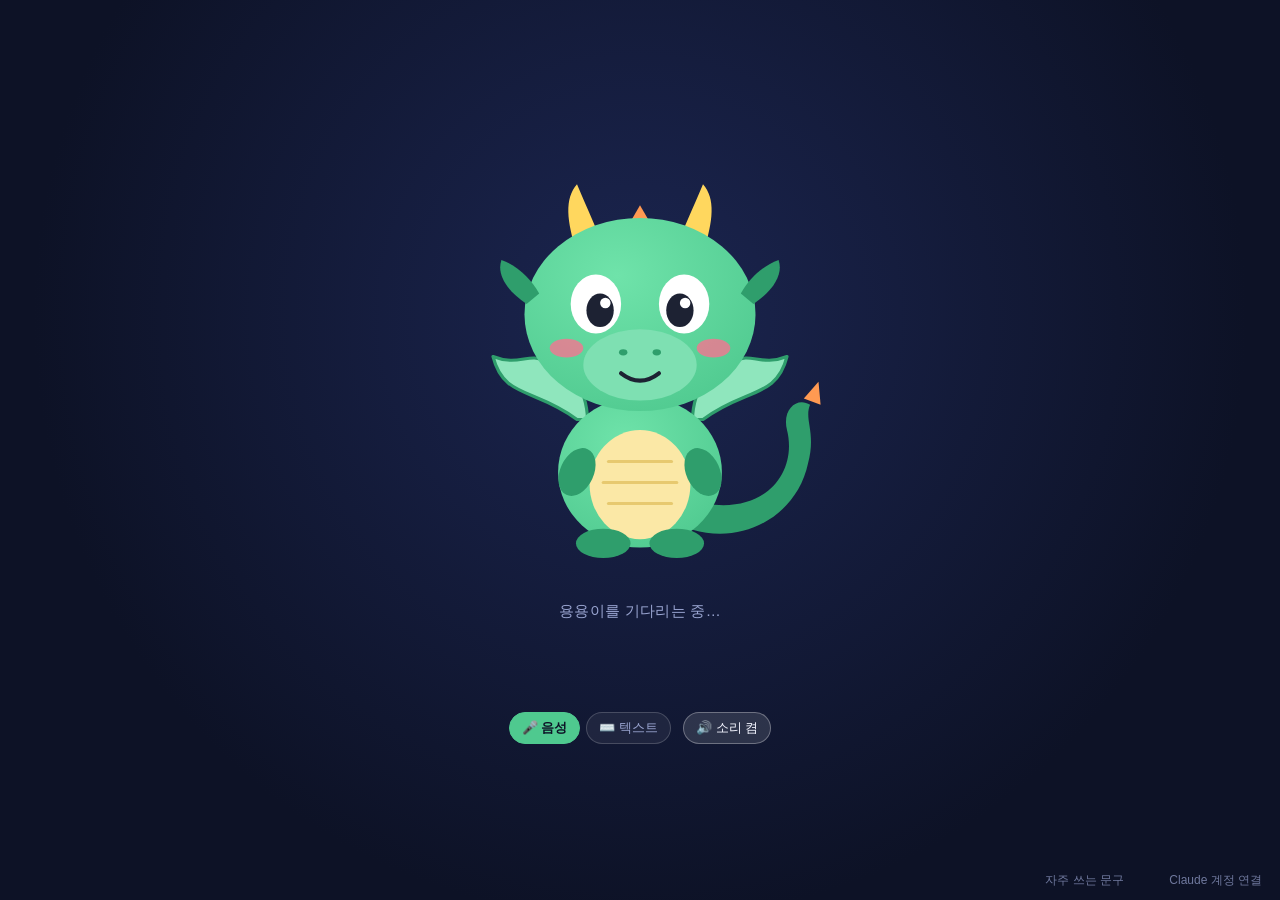
==== yongyong/face/index.html @ ef4696f7 "Yongyong: push-to-talk from the phone, spoken replies on the phone Remote pages get a 🎤 button: hold" ====
<!doctype html>
<html lang="ko">
<head>
<meta charset="utf-8">
<meta name="viewport" content="width=device-width, initial-scale=1">
<title>용용이</title>
<link rel="manifest" href="manifest.webmanifest">
<meta name="theme-color" content="#0d1226">
<link rel="apple-touch-icon" href="icon.png">
<script src="auth.js"></script>
<script src="korea-map.js"></script>
<link rel="stylesheet" href="weather.css">
<script src="weather.js"></script>
<script src="news.js"></script>
<script src="report.js"></script>
<script src="chat.js"></script>
<script src="phonemic.js"></script>
<script src="dash.js"></script>
<script src="draft.js"></script>
<script src="templates.js"></script>
<script src="blogimg.js"></script>
<script src="blog.js"></script>
<style>
  :root {
    --bg-top: #1b2550;
    --bg-bottom: #0d1226;
    --scale: #4fc98f;
    --scale-dark: #2f9e6c;
    --belly: #fbe8a6;
    --belly-line: #e7c96f;
    --horn: #ffd75e;
    --spike: #ff9a52;
    --cheek: #ff6f91;
    --eye: #1d2233;
    --text: #f3f5ff;
    --muted: #9aa5d1;
    --glow: #7ef0c0;
  }
  * { box-sizing: border-box; }
  html, body { margin: 0; height: 100%; }
  body {
    background: radial-gradient(circle at 50% 35%, var(--bg-top), var(--bg-bottom) 70%);
    color: var(--text);
    font-family: -apple-system, "Apple SD Gothic Neo", sans-serif;
    display: flex; flex-direction: column; align-items: center; justify-content: center;
    overflow: hidden; user-select: none;
  }
  .stage { position: relative; width: min(92vw, 420px); }
  svg { width: 100%; height: auto; display: block; overflow: visible; }

  /* 전체가 살짝 둥실둥실 */
  #dragon { animation: bob 3.2s ease-in-out infinite; transform-box: fill-box; transform-origin: center; }
  @keyframes bob { 50% { transform: translateY(-8px); } }

  #tail { transform-box: fill-box; transform-origin: 0% 100%; animation: sway 2.6s ease-in-out infinite; }
  @keyframes sway { 50% { transform: rotate(8deg); } }

  .wing { transform-box: fill-box; animation: flap 1.6s ease-in-out infinite; }
  #wingL { transform-origin: 100% 80%; }
  #wingR { transform-origin: 0% 80%; animation-name: flapR; }
  @keyframes flap  { 50% { transform: rotate(-14deg); } }
  @keyframes flapR { 50% { transform: rotate(14deg); } }
  body.speaking .wing { animation-duration: .7s; }

  /* 눈 깜빡임 */
  .eye { transform-box: fill-box; transform-origin: center; animation: blink 4.5s infinite; }
  @keyframes blink { 0%, 94%, 100% { transform: scaleY(1); } 97% { transform: scaleY(.08); } }
  .pupil { transition: transform .35s ease; }
  body.thinking .pupil { transform: translate(5px, -7px); }
  body.listening .pupil { transform: scale(1.12); transform-box: fill-box; transform-origin: center; }

  /* 생각 중 말풍선 */
  #thought { opacity: 0; transition: opacity .3s; }
  body.thinking #thought { opacity: 1; }
  #thought .dot { animation: dot 1.2s infinite ease-in-out; }
  #thought .dot:nth-child(3) { animation-delay: .2s; }
  #thought .dot:nth-child(4) { animation-delay: .4s; }
  @keyframes dot { 0%, 100% { opacity: .25; } 50% { opacity: 1; } }

  /* 듣는 중 빛나는 고리 */
  #ring { opacity: 0; transform-box: fill-box; transform-origin: center; }
  body.listening #ring { animation: pulse 1.4s ease-out infinite; }
  @keyframes pulse { 0% { opacity: .7; transform: scale(.85); } 100% { opacity: 0; transform: scale(1.25); } }

  #smile { transition: opacity .1s; }

  .status { margin-top: 4px; font-size: 15px; color: var(--muted); height: 22px; letter-spacing: .02em; }
  .subtitle {
    margin: 10px 16px 0; max-width: 420px; min-height: 66px;
    font-size: 17px; line-height: 1.5; text-align: center;
    background: rgba(255,255,255,.07); border-radius: 14px; padding: 10px 14px;
    opacity: 0; transition: opacity .3s;
    display: -webkit-box; -webkit-line-clamp: 3; -webkit-box-orient: vertical; overflow: hidden;
  }
  .subtitle.show { opacity: 1; }

  /* Claude 로그인 화면 */
  #login {
    display: none; margin: 12px 16px 0; width: min(92vw, 400px);
    background: rgba(255,255,255,.08); border: 1px solid rgba(255,255,255,.14);
    border-radius: 16px; padding: 16px;
  }
  body.login #login, html.show-login #login { display: block; }
  body.login .subtitle, html.show-login .subtitle { display: none; }
  body.login .stage, html.show-login .stage { width: min(60vw, 240px); }
  .account {
    position: fixed; right: 12px; bottom: 10px; border: 0; background: none;
    color: var(--muted); font-size: 12px; cursor: pointer; opacity: .7;
  }
  .account:hover { opacity: 1; text-decoration: underline; }
  #login h2 { margin: 0 0 4px; font-size: 18px; }
  #login p { margin: 0 0 12px; color: var(--muted); font-size: 14px; line-height: 1.5; }
  #login .step { display: flex; gap: 10px; align-items: flex-start; margin-top: 12px; }
  #login .num {
    flex: none; width: 24px; height: 24px; border-radius: 50%;
    background: var(--scale); color: #0d1226; font-weight: 700; font-size: 13px;
    display: grid; place-items: center;
  }
  #login .body { flex: 1; min-width: 0; font-size: 14px; line-height: 1.5; }
  #login button {
    margin-top: 6px; border: 0; border-radius: 10px; padding: 9px 14px;
    background: var(--scale); color: #0d1226; font-weight: 700; font-size: 14px; cursor: pointer;
  }
  #login button:disabled { opacity: .5; cursor: default; }
  #login input {
    width: 100%; margin-top: 6px; padding: 9px 10px; border-radius: 10px;
    border: 1px solid rgba(255,255,255,.2); background: rgba(0,0,0,.25); color: var(--text);
    font: 13px ui-monospace, Menlo, monospace;
  }
  #login .msg { margin-top: 10px; font-size: 14px; min-height: 20px; }
  #login .msg.err { color: #ff9a9a; }
  #login .msg.ok { color: var(--glow); }
</style>
</head>
<body class="idle">
<div class="col-char">
<div class="stage">
<svg viewBox="0 0 400 420" aria-label="용용이">
  <defs>
    <radialGradient id="g-scale" cx="40%" cy="30%" r="80%">
      <stop offset="0" stop-color="#6fe3aa"/><stop offset="1" stop-color="var(--scale)"/>
    </radialGradient>
  </defs>

  <circle id="ring" cx="200" cy="215" r="170" fill="none" stroke="var(--glow)" stroke-width="6"/>

  <g id="dragon">
    <!-- 꼬리 -->
    <g id="tail">
      <path d="M262 330 C320 340 350 300 340 260 C335 240 350 228 362 236 C356 250 368 262 360 292 C350 340 300 370 250 355 Z"
            fill="var(--scale-dark)"/>
      <path d="M356 230 l14 -16 l2 22 Z" fill="var(--spike)"/>
    </g>

    <!-- 날개 -->
    <g id="wingL" class="wing">
      <path d="M140 250 C100 220 70 230 60 190 C85 200 95 185 110 195 C112 180 128 182 135 200 C140 210 150 230 150 250 Z"
            fill="#8fe6bd" stroke="var(--scale-dark)" stroke-width="3" stroke-linejoin="round"/>
    </g>
    <g id="wingR" class="wing">
      <path d="M260 250 C300 220 330 230 340 190 C315 200 305 185 290 195 C288 180 272 182 265 200 C260 210 250 230 250 250 Z"
            fill="#8fe6bd" stroke="var(--scale-dark)" stroke-width="3" stroke-linejoin="round"/>
    </g>

    <!-- 몸 -->
    <ellipse cx="200" cy="300" rx="78" ry="72" fill="url(#g-scale)"/>
    <ellipse cx="200" cy="312" rx="48" ry="52" fill="var(--belly)"/>
    <g stroke="var(--belly-line)" stroke-width="3" stroke-linecap="round">
      <path d="M170 290 h60"/><path d="M165 310 h70"/><path d="M170 330 h60"/>
    </g>
    <!-- 팔·발 -->
    <ellipse cx="140" cy="300" rx="16" ry="24" fill="var(--scale-dark)" transform="rotate(25 140 300)"/>
    <ellipse cx="260" cy="300" rx="16" ry="24" fill="var(--scale-dark)" transform="rotate(-25 260 300)"/>
    <ellipse cx="165" cy="368" rx="26" ry="14" fill="var(--scale-dark)"/>
    <ellipse cx="235" cy="368" rx="26" ry="14" fill="var(--scale-dark)"/>

    <!-- 머리 -->
    <g id="head">
      <!-- 뿔과 등지느러미 -->
      <path d="M140 92 C130 60 128 40 140 26 C150 50 160 70 165 88 Z" fill="var(--horn)"/>
      <path d="M260 92 C270 60 272 40 260 26 C250 50 240 70 235 88 Z" fill="var(--horn)"/>
      <path d="M185 72 l15 -26 l15 26 Z" fill="var(--spike)"/>
      <ellipse cx="200" cy="150" rx="110" ry="92" fill="url(#g-scale)"/>
      <!-- 귀 지느러미 -->
      <path d="M92 140 C70 125 64 110 68 98 C84 104 96 116 104 130 Z" fill="var(--scale-dark)"/>
      <path d="M308 140 C330 125 336 110 332 98 C316 104 304 116 296 130 Z" fill="var(--scale-dark)"/>

      <!-- 눈 -->
      <g class="eye">
        <ellipse cx="158" cy="140" rx="24" ry="28" fill="#fff"/>
        <g class="pupil"><ellipse cx="162" cy="146" rx="13" ry="16" fill="var(--eye)"/>
          <circle cx="167" cy="139" r="5" fill="#fff"/></g>
      </g>
      <g class="eye">
        <ellipse cx="242" cy="140" rx="24" ry="28" fill="#fff"/>
        <g class="pupil"><ellipse cx="238" cy="146" rx="13" ry="16" fill="var(--eye)"/>
          <circle cx="243" cy="139" r="5" fill="#fff"/></g>
      </g>
      <ellipse cx="130" cy="182" rx="16" ry="9" fill="var(--cheek)" opacity=".75"/>
      <ellipse cx="270" cy="182" rx="16" ry="9" fill="var(--cheek)" opacity=".75"/>

      <!-- 주둥이와 입 -->
      <ellipse cx="200" cy="198" rx="54" ry="34" fill="#7ee0b2"/>
      <ellipse cx="184" cy="186" rx="4" ry="3" fill="var(--scale-dark)"/>
      <ellipse cx="216" cy="186" rx="4" ry="3" fill="var(--scale-dark)"/>
      <path id="smile" d="M182 206 Q200 220 218 206" fill="none" stroke="var(--eye)" stroke-width="4" stroke-linecap="round"/>
      <g id="mouth" opacity="0">
        <ellipse id="mouthOpen" cx="200" cy="210" rx="16" ry="2" fill="#5a1f2e"/>
        <ellipse id="tongue" cx="200" cy="214" rx="9" ry="0" fill="#ff7b93"/>
      </g>
    </g>

    <!-- 생각 말풍선 -->
    <g id="thought">
      <circle cx="318" cy="70" r="6" fill="#fff" opacity=".85"/>
      <rect x="300" y="18" width="78" height="40" rx="20" fill="#fff"/>
      <circle class="dot" cx="322" cy="38" r="5" fill="var(--eye)"/>
      <circle class="dot" cx="339" cy="38" r="5" fill="var(--eye)"/>
      <circle class="dot" cx="356" cy="38" r="5" fill="var(--eye)"/>
    </g>
  </g>
</svg>
</div>
<div class="status" id="status"></div>
<div class="subtitle" id="subtitle"></div>

<div class="modebar">
  <button id="mode-voice">🎤 음성</button>
  <button id="mode-text">⌨️ 텍스트</button>
  <button id="mode-speak">🔊 소리 켬</button>
</div>
<div class="chat">
  <div class="music-note">🎵 음악이 나오는 동안은 글자로 입력해 주세요. 음악이 끝나면 원래대로 돌아가요.</div>
  <div class="chat-log" id="chat-log"></div>
  <div class="chat-row">
    <button id="chat-mic" class="chat-mic" title="누른 채로 말하기">🎤</button>
    <textarea id="chat-input" placeholder="용용이에게 입력 (Enter: 보내기)"></textarea>
    <button id="chat-send">보내기</button>
  </div>
</div>

<div class="dash" id="dash">
  <section class="dash-clock"><div id="dash-time"></div><div id="dash-date"></div></section>
  <section class="dash-card"><h2>날씨</h2><div id="dash-wx"></div></section>
  <section class="dash-card dash-km"><h2>크몽 현황 <small id="dash-kmong-updated"></small></h2><div class="report-body" id="dash-kmong"></div></section>
  <div class="dash-hint">마우스를 움직이거나 "용용아" 하고 부르면 돌아가요</div>
</div>

<div class="auth" id="auth">
  <form id="auth-form" class="auth-card">
    <img src="icon.png" alt="" class="auth-logo">
    <h2>용용이 로그인</h2>
    <input id="auth-id" placeholder="아이디" autocomplete="username" autocapitalize="off" required>
    <input id="auth-pw" type="password" placeholder="비밀번호" autocomplete="current-password" required>
    <button type="submit">로그인</button>
    <div class="auth-msg" id="auth-msg"></div>
  </form>
</div>
<button class="account remote-logout" id="remote-logout" hidden>로그아웃</button>

<button class="account tpl-link" id="tpl-open">자주 쓰는 문구</button>
<button class="account" id="account">Claude 계정 연결</button>

<div class="login" id="login">
  <h2>Claude 계정 연결</h2>
  <p>용용이의 두뇌(Claude)를 쓰려면 한 번만 연결하면 돼요.</p>
  <div class="step"><div class="num">1</div><div class="body">
    아래 버튼을 누르면 터미널 창과 브라우저가 열려요. 브라우저에서 Claude 계정으로 로그인하고 <b>Authorize</b>를 누르세요.<br>
    <button id="loginStart">로그인 시작</button>
  </div></div>
  <div class="step"><div class="num">2</div><div class="body">
    터미널에 나온 <b>sk-ant-oat01-…</b> 토큰을 전부 복사해서 붙여넣으세요.
    <input id="token" type="password" placeholder="sk-ant-oat01-..." autocomplete="off" spellcheck="false">
    <button id="loginSave">연결하기</button>
  </div></div>
  <div class="msg" id="loginMsg"></div>
</div>
</div>

<div class="col-side">
  <section class="wx side-panel" id="weather" hidden>
    <div class="wx-head">
      <div><div class="wx-place" id="wx-place"></div><div class="wx-updated" id="wx-updated"></div></div>
      <button class="wx-close" id="wx-close" aria-label="닫기">✕</button>
    </div>
    <div class="wx-now" id="wx-now"></div>
    <div id="wx-map"></div>
    <div class="wx-legend">지도: 도시별 지금 하늘 상태(☀️ 맑음 ⛅ 구름 ☁️ 흐림 🌧️ 비 🌨️ 눈)와 기온</div>
    <div class="wx-title">시간별 (3시간 간격)</div>
    <div class="wx-row wx-hours" id="wx-hours"></div>
    <div class="wx-title">주간 날씨</div>
    <div class="wx-row wx-days" id="wx-days"></div>
    <div class="wx-err" id="wx-err"></div>
  </section>
  <section class="wx side-panel" id="news" hidden>
    <div class="wx-head">
      <div><div class="wx-place" id="news-title"></div><div class="wx-updated" id="news-updated"></div></div>
      <button class="wx-close" id="news-close" aria-label="닫기">✕</button>
    </div>
    <ol class="news-list" id="news-list"></ol>
  </section>
  <section class="wx side-panel" id="blog" hidden>
    <div class="wx-head">
      <div><div class="wx-place">📝 이번 주 블로그 초안</div><div class="wx-updated" id="blog-updated"></div></div>
      <button class="wx-close" id="blog-close" aria-label="닫기">✕</button>
    </div>
    <div class="modebar"><button class="blog-tab on" data-site="naver">네이버 블로그</button><button class="blog-tab" data-site="tistory">티스토리</button></div>
    <div id="blog-tistory" class="blog-row" hidden>티스토리 주소 <input id="blog-tistory-name" placeholder="○○○ (○○○.tistory.com)"> </div>
    <input id="blog-title" class="blog-title" spellcheck="false">
    <div class="report-body blog-body" id="blog-body"></div>
    <div class="blog-tags" id="blog-tags"></div>
    <div id="blog-images-wrap" hidden><div class="wx-title">이미지 (본문의 [이미지 N] 자리에 넣으세요) <button id="blog-save-all" class="mini">모두 저장</button></div><div class="blog-images" id="blog-images"></div></div>
    <div class="draft-actions">
      <button id="blog-fill">자동으로 채우기</button>
      <button id="blog-open" class="ghost">글쓰기 화면만 열기</button>
      <button id="blog-copy-title" class="ghost">제목 복사</button>
      <button id="blog-copy-body" class="ghost">본문 복사</button>
      <button id="blog-copy-tags" class="ghost">태그 복사</button>
    </div>
    <div class="draft-msg" id="blog-msg"></div>
  </section>
  <section class="wx side-panel" id="tpl" hidden>
    <div class="wx-head">
      <div><div class="wx-place">📋 자주 쓰는 문구</div>
        <div class="wx-updated">문구마다 맨 윗줄에 "### 제목", 그 아래에 내용을 붙여넣으세요</div></div>
      <button class="wx-close" id="tpl-close" aria-label="닫기">✕</button>
    </div>
    <textarea id="tpl-text" class="draft-text tpl-text" spellcheck="false"></textarea>
    <div class="draft-actions"><button id="tpl-save">저장</button></div>
    <div class="draft-msg" id="tpl-msg"></div>
  </section>
  <section class="wx side-panel" id="draft" hidden>
    <div class="wx-head">
      <div><div class="wx-place">💬 크몽 답변 초안</div><div class="wx-updated" id="draft-updated"></div></div>
      <button class="wx-close" id="draft-close" aria-label="닫기">✕</button>
    </div>
    <div class="report-body" id="draft-info"></div>
    <textarea id="draft-text" class="draft-text" spellcheck="false"></textarea>
    <div class="draft-actions">
      <button id="draft-insert">크몽 입력창에 넣기</button>
      <button id="draft-copy" class="ghost">복사</button>
    </div>
    <div class="draft-msg" id="draft-msg"></div>
  </section>
  <section class="wx side-panel" id="report" hidden>
    <div class="wx-head">
      <div><div class="wx-place" id="report-title"></div><div class="wx-updated" id="report-updated"></div></div>
      <button class="wx-close" id="report-close" aria-label="닫기">✕</button>
    </div>
    <div class="report-body" id="report-body"></div>
  </section>
</div>

<script>
  const body = document.body;
  const status = document.getElementById('status');
  const subtitle = document.getElementById('subtitle');
  const mouth = document.getElementById('mouth');
  const mouthOpen = document.getElementById('mouthOpen');
  const tongue = document.getElementById('tongue');
  const smile = document.getElementById('smile');
  const LABELS = { idle: '', listening: '듣고 있어요…', thinking: '생각 중이에요…', speaking: '', login: '로그인이 필요해요' };

  let speech = null;      // { env, frame, start }
  let listenTimer = null;

  function setMouth(amp) {
    const open = amp > 0.08;
    mouth.setAttribute('opacity', open ? 1 : 0);
    smile.style.opacity = open ? 0 : 1;
    mouthOpen.setAttribute('ry', (3 + amp * 20).toFixed(1));
    mouthOpen.setAttribute('rx', (13 + amp * 6).toFixed(1));
    tongue.setAttribute('ry', (amp * 7).toFixed(1));
    tongue.setAttribute('cy', (212 + amp * 10).toFixed(1));
  }

  function setState(msg) {
    clearTimeout(listenTimer);
    body.className = msg.state;
    status.textContent = LABELS[msg.state] || '';
    if (msg.state === 'speaking') {
      subtitle.textContent = msg.text || '';
      subtitle.classList.add('show');
      speech = { env: msg.env || [], frame: msg.frame || 0.04, start: performance.now() };
    } else {
      speech = null;
      setMouth(0);
      if (msg.state !== 'listening') subtitle.classList.remove('show');
      if (msg.state === 'login') say('');
      if (msg.state === 'listening' && msg.seconds) {
        listenTimer = setTimeout(() => setState({ state: 'idle' }), msg.seconds * 1000);
      }
    }
  }

  function tick(now) {
    if (speech) {
      const i = Math.floor((now - speech.start) / 1000 / speech.frame);
      setMouth(speech.env[Math.max(0, i)] || 0);  // 첫 프레임은 i 가 음수일 수 있음
    }
    requestAnimationFrame(tick);
  }
  requestAnimationFrame(tick);

  // 로그인 화면
  const loginMsg = document.getElementById('loginMsg');
  const tokenInput = document.getElementById('token');
  async function post(path, data) {
    const r = await fetch(path, {
      method: 'POST',
      headers: { 'Content-Type': 'application/json', 'X-Yongyong': '1' },
      body: JSON.stringify(data || {}),
    });
    return r.json();
  }
  function say(text, kind) { loginMsg.textContent = text; loginMsg.className = 'msg ' + (kind || ''); }
  document.getElementById('loginStart').onclick = async () => {
    await post('/login/start');
    say('터미널과 브라우저를 확인하세요. 승인 후 나온 토큰을 2번 칸에 붙여넣으면 돼요.');
    tokenInput.focus();
  };
  const saveBtn = document.getElementById('loginSave');
  async function save() {
    saveBtn.disabled = true;
    say('확인 중이에요… (10초 정도 걸려요)');
    try {
      const r = await post('/login/token', { token: tokenInput.value });
      if (r.ok) {
        tokenInput.value = ''; say('연결됐어요!', 'ok');
        setTimeout(() => document.documentElement.classList.remove('show-login'), 2500);
      }
      else say(r.error || '연결하지 못했어요.', 'err');
    } catch (e) {
      say('용용이가 꺼져 있는 것 같아요. 용용이를 켠 뒤 다시 시도해 주세요.', 'err');
    }
    saveBtn.disabled = false;
  }
  saveBtn.onclick = save;
  tokenInput.addEventListener('keydown', (e) => { if (e.key === 'Enter') save(); });

  document.getElementById('account').onclick = () => {
    document.documentElement.classList.toggle('show-login');
    say('');
  };
  if (location.hash === '#login') document.documentElement.classList.add('show-login');

  function connect() {
    const es = new EventSource('/events');
    es.onmessage = (e) => {
      const msg = JSON.parse(e.data);
      if ((msg.state && msg.state !== 'idle') || msg.panel === 'chat') window.YongDash.activity();
      if (msg.panel === 'dash') {  // 대기 화면은 맥미니 화면에서만
        if (!document.documentElement.classList.contains('remote')) msg.on ? window.YongDash.show() : window.YongDash.hide();
        return;
      }
      if (msg.panel === 'weather') window.YongWeather.show(msg.place);
      else if (msg.panel === 'news') window.YongNews.show(msg.topic);
      else if (msg.panel === 'report') window.YongReport.show(msg.name);
      else if (msg.panel === 'draft') window.YongDraft.show();
      else if (msg.panel === 'templates') window.YongTemplates.show();
      else if (msg.panel === 'blog') window.YongBlog.show();
      else if (msg.panel === 'dash') msg.on ? window.YongDash.show() : window.YongDash.hide();
      else if (msg.panel === 'chat') window.YongChat.add(msg.who, msg.text);
      else if (msg.panel === 'audio') window.YongPhoneMic.play(msg.wav);
      else if (msg.mode) window.YongChat.apply(msg.mode);
      else if (msg.panel === 'close') { window.YongWeather.close(); window.YongNews.close(); window.YongReport.close(); }
      else setState(msg);
    };
    es.onerror = () => { status.textContent = '용용이를 기다리는 중…'; };
  }
  window.YongAuth.start(connect);

  // 서버 없이 열었을 때(미리보기) 데모
  if (location.protocol === 'file:') {
    const demo = Array.from({ length: 120 }, (_, i) => Math.abs(Math.sin(i / 2.3)) * (i % 17 > 3 ? 1 : 0.1));
    if (location.hash.startsWith('#news=')) {
      window.addEventListener('load', () => window.YongNews.show(decodeURIComponent(location.hash.slice(6))));
    } else if (location.hash.startsWith('#weather=')) {
      setState({ state: 'speaking', text: '강릉은 지금 맑고 18도예요.', env: [], frame: 0.04 });
      window.addEventListener('load', () => window.YongWeather.show(decodeURIComponent(location.hash.slice(9))));
    } else if (location.hash === '#login') { /* 위에서 처리 */ } else {
    const seq = [
      () => setState({ state: 'listening' }),
      () => setState({ state: 'thinking' }),
      () => setState({ state: 'speaking', text: '안녕하세요, 용용이예요! 오늘 크몽에 새 문의가 두 건 있어요.', env: demo, frame: 0.04 }),
      () => setState({ state: 'idle' }),
    ];
    let k = 0; seq[0](); setInterval(() => seq[++k % seq.length](), 4000);
    }
  }
</script>
</body>
</html>
---- yongyong/face/weather.css ----
/* 날씨 패널 */
.col-char { display: flex; flex-direction: column; align-items: center; width: 100%; }
.col-side { display: none; }
html.has-side body { flex-direction: row; flex-wrap: wrap; align-items: flex-start; gap: 20px; padding: 20px 16px; overflow: auto; }
html.has-side .col-side { display: block; flex: 1 1 520px; max-width: 760px; }
html.has-side .col-char { flex: 0 0 280px; width: auto; }
html.has-side .stage { width: 240px; }
html.has-side .subtitle { max-width: 280px; }
@media (max-width: 840px) {
  html.has-side .col-char { flex-basis: 100%; }
  html.has-side .stage { width: 160px; }
}

.wx { background: rgba(255,255,255,.06); border: 1px solid rgba(255,255,255,.12); border-radius: 18px; padding: 16px; }
.wx-head { display: flex; align-items: center; justify-content: space-between; gap: 12px; }
.wx-place { font-size: 20px; font-weight: 700; }
.wx-updated { font-size: 12px; color: var(--muted); }
.wx-close { border: 0; background: rgba(255,255,255,.1); color: var(--text); border-radius: 50%; width: 30px; height: 30px; cursor: pointer; font-size: 15px; }

.wx-now { display: flex; align-items: center; gap: 16px; margin: 10px 0 14px; }
.wx-now .icon { font-size: 54px; line-height: 1; }
.wx-now .temp { font-size: 46px; font-weight: 700; font-variant-numeric: tabular-nums; }
.wx-now .desc { color: var(--muted); font-size: 14px; line-height: 1.6; }
.wx-now .desc b { color: var(--text); font-size: 16px; }

#wx-map { height: 440px; border-radius: 14px; overflow: hidden; background: #0e1a38; }
.wx-legend { font-size: 12px; color: var(--muted); margin: 6px 2px 0; }

.wx-svg { width: 100%; height: 100%; display: block; }
.wx-svg .sea { fill: #0e1a38; }
.wx-svg .land { stroke-linejoin: round; }
.wx-svg .land.kor { fill: #2c4a4a; stroke: #6fbfa0; stroke-width: 1.2; }
.wx-svg .land.other { fill: #1d2a40; stroke: #33476a; stroke-width: .8; }
.wx-svg text { text-anchor: middle; paint-order: stroke; stroke: rgba(0,0,0,.55); stroke-width: 3px; }
.wx-svg .i { font-size: 27px; stroke: none; }
.wx-svg .t { font: 700 16px -apple-system, sans-serif; fill: #fff; }
.wx-svg .n { font: 13px -apple-system, "Apple SD Gothic Neo", sans-serif; fill: #cfd8f5; }
.wx-svg .main .i { font-size: 40px; }
.wx-svg .main .t { font-size: 20px; fill: var(--glow); }
.wx-svg .main .n { font-weight: 700; fill: #fff; }
.wx-svg .main .n { font-size: 15px; }
.wx-svg .pulse { fill: none; stroke: var(--glow); stroke-width: 2; transform-box: fill-box; transform-origin: center; animation: wxpulse 1.8s ease-out infinite; }
@keyframes wxpulse { from { opacity: .9; transform: scale(.6); } to { opacity: 0; transform: scale(1.8); } }
.wx-note { color: var(--muted); font-size: 13px; padding: 8px; }
.wx-title { margin: 16px 2px 8px; font-size: 14px; color: var(--muted); }
.wx-row { display: grid; gap: 6px; }
.wx-hours { grid-template-columns: repeat(8, 1fr); }
.wx-days { grid-template-columns: repeat(7, 1fr); }
.wx-cell { background: rgba(255,255,255,.05); border-radius: 12px; padding: 8px 2px; text-align: center; font-size: 13px; font-variant-numeric: tabular-nums; }
.wx-cell .i { font-size: 24px; margin: 4px 0; }
.wx-cell .lbl { color: var(--muted); font-size: 12px; }
.wx-cell .rain { color: #7cc4ff; font-size: 11px; min-height: 14px; }
.wx-cell .hi { font-weight: 700; }
.wx-cell .lo { color: var(--muted); }
.wx-cell.today { outline: 2px solid var(--scale); }
.wx-err { color: #ff9a9a; margin-top: 8px; }
@media (max-width: 560px) {
  .wx-hours { grid-template-columns: repeat(4, 1fr); }
  .wx-days { grid-template-columns: repeat(4, 1fr); }
}

/* 뉴스 패널 */
.side-panel[hidden] { display: none; }
.news-list { list-style: none; margin: 12px 0 0; padding: 0; display: grid; gap: 8px; }
.news-list a {
  display: grid; grid-template-columns: 28px 1fr; gap: 10px; align-items: start;
  padding: 10px 12px; border-radius: 12px; background: rgba(255,255,255,.05);
  color: var(--text); text-decoration: none;
}
.news-list a:hover { background: rgba(255,255,255,.1); }
.news-list .no { font-weight: 700; color: var(--glow); font-variant-numeric: tabular-nums; text-align: right; }
.news-list .tt { font-size: 15px; line-height: 1.45; }
.news-list .meta { font-size: 12px; color: var(--muted); margin-top: 3px; }

/* 보고서 패널 */
.report-body { margin-top: 10px; font-size: 15px; line-height: 1.6; }
.report-body h3 { margin: 16px 0 6px; font-size: 16px; color: var(--glow); }
.report-body h4 { margin: 12px 0 4px; font-size: 15px; }
.report-body p { margin: 4px 0; }
.report-body ul { margin: 4px 0; padding-left: 20px; }
.report-body li { margin: 3px 0; }
.report-body b { color: #fff; }

/* 대화 방식 선택 + 텍스트 대화창 */
.modebar { display: flex; gap: 6px; margin-top: 12px; }
.modebar button {
  border: 1px solid rgba(255,255,255,.18); background: rgba(255,255,255,.06); color: var(--muted);
  border-radius: 999px; padding: 6px 12px; font-size: 13px; cursor: pointer;
}
.modebar button.on { background: var(--scale); border-color: var(--scale); color: #0d1226; font-weight: 700; }
#mode-speak { margin-left: 6px; }
#mode-speak.on { background: rgba(255,255,255,.12); border-color: rgba(255,255,255,.3); color: var(--text); font-weight: 400; }
.chat { display: none; width: min(92vw, 400px); margin-top: 10px; }
html.text-mode .chat { display: block; }
html.text-mode .subtitle { display: none; }
.chat-log {
  max-height: 34vh; min-height: 80px; overflow-y: auto; display: flex; flex-direction: column; gap: 6px;
  padding: 10px; border-radius: 14px; background: rgba(255,255,255,.05);
}
.chat-log .msg { max-width: 85%; padding: 7px 11px; border-radius: 14px; font-size: 14px; line-height: 1.5; white-space: pre-wrap; }
.chat-log .me { align-self: flex-end; background: var(--scale); color: #0d1226; border-bottom-right-radius: 4px; }
.chat-log .yongyong { align-self: flex-start; background: rgba(255,255,255,.1); border-bottom-left-radius: 4px; }
.chat-row { display: flex; gap: 6px; margin-top: 8px; }
.chat-row textarea {
  flex: 1; resize: none; height: 44px; padding: 10px 12px; border-radius: 12px; font: 14px -apple-system, "Apple SD Gothic Neo", sans-serif;
  border: 1px solid rgba(255,255,255,.2); background: rgba(0,0,0,.25); color: var(--text);
}
.chat-row button { border: 0; border-radius: 12px; padding: 0 16px; background: var(--scale); color: #0d1226; font-weight: 700; cursor: pointer; }
html.text-mode .stage { width: min(60vw, 230px); }
.music-note { display: none; margin-bottom: 8px; padding: 8px 12px; border-radius: 12px; font-size: 13px;
  background: rgba(126, 240, 192, .12); color: var(--glow); }
html.music-on .music-note { display: block; }
.modebar button:disabled { opacity: .4; cursor: not-allowed; }

/* 대기 화면 (10분 동안 입력이 없을 때) */
.dash { display: none; }
html.dash-on .dash {
  display: grid; position: fixed; inset: 0; z-index: 50; padding: 4vh 4vw; gap: 2.5vh 3vw;
  grid-template-columns: 1fr 1fr; grid-template-rows: auto 1fr auto;
  background: radial-gradient(circle at 30% 20%, #1b2550, #090d1c 75%); overflow: hidden;
}
.dash-clock { grid-column: 1 / -1; text-align: center; }
#dash-time { font-size: clamp(64px, 14vw, 220px); font-weight: 700; line-height: 1; font-variant-numeric: tabular-nums; letter-spacing: -.02em; }
#dash-time span { font-size: .3em; color: var(--muted); margin-left: .3em; vertical-align: top; }
#dash-date { font-size: clamp(18px, 2.4vw, 34px); color: var(--muted); margin-top: 1vh; }
.dash-card { background: rgba(255,255,255,.05); border: 1px solid rgba(255,255,255,.1); border-radius: 22px; padding: 2.5vh 2vw; overflow: hidden; min-height: 0; }
.dash-card h2 { margin: 0 0 1.5vh; font-size: clamp(16px, 1.6vw, 24px); color: var(--glow); }
.dash-card h2 small { font-size: .6em; color: var(--muted); font-weight: 400; margin-left: 8px; }
.dash-now { display: flex; align-items: center; gap: 1.5vw; }
.dash-now .i { font-size: clamp(48px, 6vw, 96px); }
.dash-now .t { font-size: clamp(48px, 6vw, 96px); font-weight: 700; }
.dash-now .d { font-size: clamp(14px, 1.4vw, 22px); color: var(--muted); line-height: 1.6; }
.dash-now .d b { color: var(--text); }
.dash-days { display: grid; grid-template-columns: repeat(5, 1fr); gap: .8vw; margin-top: 3vh; text-align: center; font-size: clamp(13px, 1.2vw, 18px); }
.dash-days > div { background: rgba(255,255,255,.05); border-radius: 14px; padding: 1.2vh 0; }
.dash-days .i { font-size: clamp(24px, 2.6vw, 40px); margin: .6vh 0; }
.dash-days .l { color: var(--muted); }
.dash-days .r { color: #7cc4ff; font-size: .85em; min-height: 1.2em; }
.dash-km .report-body { font-size: clamp(13px, 1.15vw, 18px); }
.dash-muted { color: var(--muted); }
.dash-hint { grid-column: 1 / -1; text-align: center; color: var(--muted); font-size: 13px; opacity: .6; }
@media (max-width: 760px) { html.dash-on .dash { grid-template-columns: 1fr; overflow: auto; } }

/* 크몽 답변 초안 */
.draft-text { width: 100%; min-height: 200px; margin-top: 12px; padding: 12px; border-radius: 12px; resize: vertical;
  border: 1px solid rgba(255,255,255,.2); background: rgba(0,0,0,.25); color: var(--text);
  font: 15px/1.6 -apple-system, "Apple SD Gothic Neo", sans-serif; }
.draft-actions { display: flex; gap: 8px; margin-top: 10px; }
.draft-actions button { border: 0; border-radius: 10px; padding: 10px 16px; font-weight: 700; cursor: pointer;
  background: var(--scale); color: #0d1226; }
.draft-actions button.ghost { background: rgba(255,255,255,.1); color: var(--text); }
.draft-msg { margin-top: 8px; font-size: 14px; color: var(--glow); min-height: 20px; }
.tpl-text { min-height: 55vh; font-size: 14px; }
.account.tpl-link { right: 150px; }

/* 블로그 초안 */
.blog-title { width: 100%; margin-top: 12px; padding: 10px 12px; border-radius: 12px; font: 700 17px -apple-system, "Apple SD Gothic Neo", sans-serif;
  border: 1px solid rgba(255,255,255,.2); background: rgba(0,0,0,.25); color: var(--text); }
.blog-body { max-height: 46vh; overflow-y: auto; margin-top: 10px; padding: 4px 14px; border-radius: 12px; background: rgba(255,255,255,.04); }
.blog-tags { margin-top: 8px; font-size: 13px; color: #7cc4ff; }
.blog-row { margin-top: 10px; font-size: 13px; color: var(--muted); }
.blog-row input { margin-left: 6px; padding: 6px 8px; border-radius: 8px; border: 1px solid rgba(255,255,255,.2); background: rgba(0,0,0,.25); color: var(--text); }
.blog-images { display: grid; grid-template-columns: repeat(auto-fill, minmax(150px, 1fr)); gap: 10px; }
.blog-img { background: rgba(255,255,255,.05); border-radius: 12px; padding: 8px; display: flex; flex-wrap: wrap; gap: 6px; }
.blog-img img { width: 100%; border-radius: 8px; display: block; }
.blog-img button { flex: 1; border: 0; border-radius: 8px; padding: 6px 4px; font-size: 12px; font-weight: 700; cursor: pointer; background: var(--scale); color: #0d1226; }
.blog-img button.ghost { flex: 0 0 auto; background: rgba(255,255,255,.1); color: var(--text); padding: 6px 10px; }
.wx-title .mini { margin-left: 8px; border: 0; border-radius: 8px; padding: 3px 10px; font-size: 12px; cursor: pointer; background: rgba(255,255,255,.12); color: var(--text); }

/* 원격 로그인 (휴대폰·사무실) */
.auth { display: none; }
html.auth-on .auth { display: grid; place-items: center; position: fixed; inset: 0; z-index: 100; background: radial-gradient(circle at 50% 30%, #1b2550, #0d1226 75%); padding: 16px; }
.auth-card { width: min(100%, 340px); display: flex; flex-direction: column; gap: 10px; text-align: center; }
.auth-logo { width: 96px; height: 96px; margin: 0 auto; border-radius: 22px; }
.auth-card h2 { margin: 4px 0 8px; }
.auth-card input { padding: 12px 14px; border-radius: 12px; border: 1px solid rgba(255,255,255,.2); background: rgba(0,0,0,.25); color: var(--text); font-size: 16px; }
.auth-card button { padding: 12px; border: 0; border-radius: 12px; background: var(--scale); color: #0d1226; font-weight: 700; font-size: 16px; cursor: pointer; }
.auth-msg { min-height: 20px; font-size: 14px; color: #ff9a9a; }
.account.remote-logout { left: 12px; right: auto; }
html.remote .modebar, html.remote #account, html.remote .music-note { display: none; }
html.remote .chat { display: block; width: min(100%, 560px); }
html.remote .chat-log { max-height: 52vh; }
@media (max-width: 600px) {
  html.remote .stage { width: 120px; }
  html.remote body { justify-content: flex-start; padding: 12px 16px 48px; }
  html.remote .chat { width: 100%; }
  .chat-row textarea { font-size: 16px; }   /* 휴대폰에서 입력할 때 화면이 확대되지 않게 */
}

/* 휴대폰: 누르고 말하기 */
.chat-mic { display: none; flex: 0 0 auto; min-width: 56px; border: 0; border-radius: 12px; font-size: 20px; cursor: pointer;
  background: rgba(255,255,255,.12); color: var(--text); touch-action: none; user-select: none; -webkit-user-select: none; }
html.remote .chat-mic { display: block; }
.chat-mic.rec { background: #ff5c7a; color: #fff; font-size: 13px; font-weight: 700; animation: pulse-rec 1s infinite; }
@keyframes pulse-rec { 50% { opacity: .7; } }
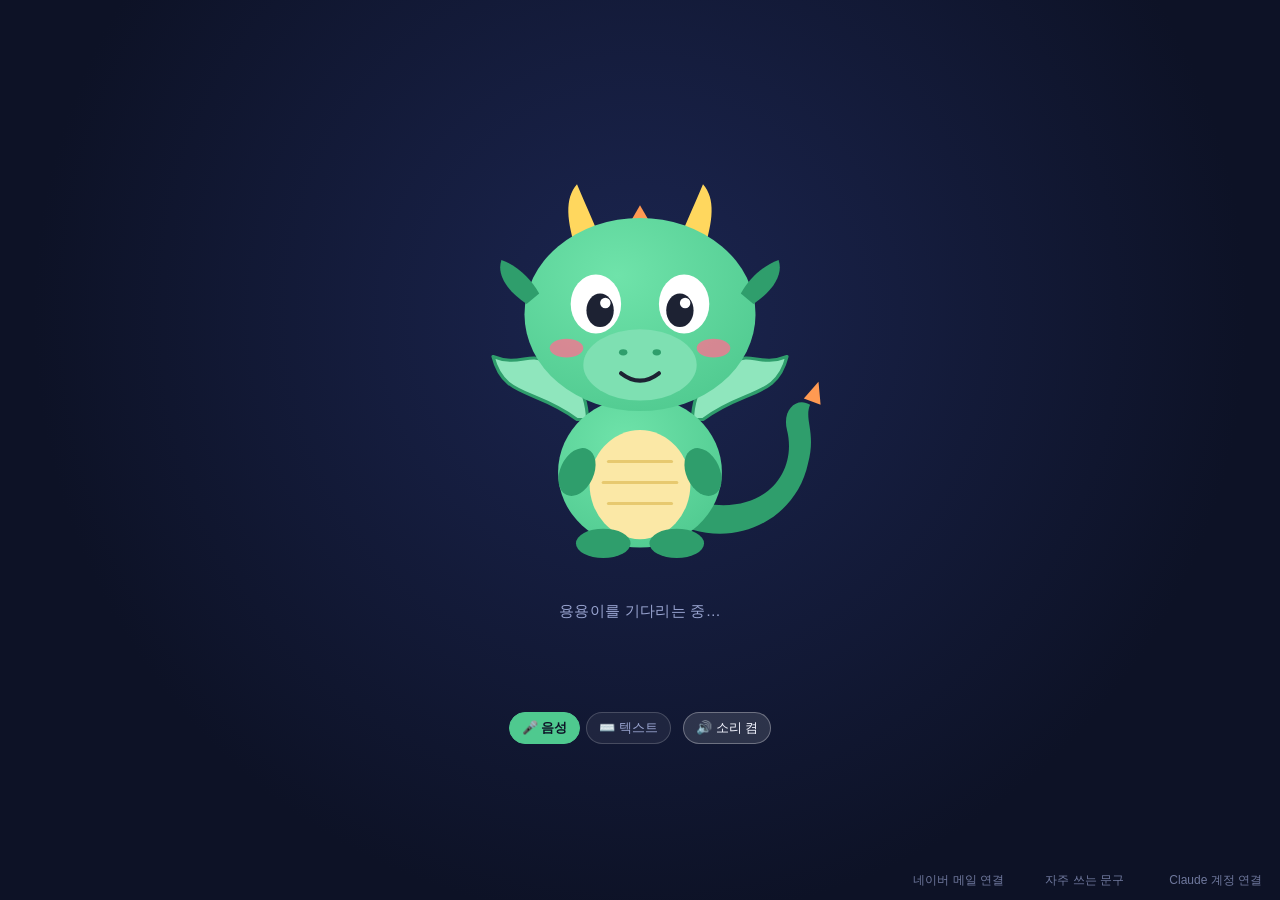
==== commit e5fcf5cf: "Reconnect Naver mail from the chat (works from phone): verify the app password once, then save it to" ====
--- a/yongyong/face/index.html
+++ b/yongyong/face/index.html
@@ -14,12 +14,15 @@
 <script src="news.js"></script>
 <script src="report.js"></script>
 <script src="chat.js"></script>
+<script src="progress.js"></script>
 <script src="phonemic.js"></script>
 <script src="dash.js"></script>
 <script src="draft.js"></script>
 <script src="templates.js"></script>
 <script src="blogimg.js"></script>
 <script src="blog.js"></script>
+<script src="notices.js"></script>
+<script src="naver.js"></script>
 <style>
   :root {
     --bg-top: #1b2550;
@@ -46,6 +49,21 @@
     overflow: hidden; user-select: none;
   }
   .stage { position: relative; width: min(92vw, 420px); }
+  /* 머리 위 작업 진행도 말풍선 */
+  #progress { position: absolute; left: 50%; top: -6px; transform: translate(-50%, -100%); z-index: 5;
+    min-width: 190px; max-width: 96vw; white-space: nowrap; padding: 9px 13px; border-radius: 14px;
+    background: rgba(255,255,255,.95); color: #1d2233; font-size: 14px; line-height: 1.35;
+    box-shadow: 0 6px 20px rgba(0,0,0,.3); opacity: 0; pointer-events: none; transition: opacity .25s; }
+  #progress.show { opacity: 1; }
+  .stage.has-pg { margin-top: var(--pg-h, 0px); }  /* 말풍선이 화면 위로 잘리지 않게 용용이를 살짝 내림 */
+  #progress::after { content: ""; position: absolute; left: 50%; bottom: -9px; margin-left: -9px;
+    border: 9px solid transparent; border-bottom: 0; border-top-color: rgba(255,255,255,.95); }
+  #progress .pg-row + .pg-row { margin-top: 7px; }
+  #progress b { color: var(--scale-dark); }
+  #progress .pg-bar { height: 7px; margin-top: 5px; border-radius: 4px; background: #e3e7f5; overflow: hidden; }
+  #progress .pg-bar i { display: block; height: 100%; border-radius: 4px; background: var(--scale); transition: width .4s; }
+  #progress .pg-bar.busy i { width: 35% !important; animation: pgbusy 1.3s ease-in-out infinite; }
+  @keyframes pgbusy { from { transform: translateX(-100%); } to { transform: translateX(290%); } }
   svg { width: 100%; height: auto; display: block; overflow: visible; }
 
   /* 전체가 살짝 둥실둥실 */
@@ -135,6 +153,7 @@
 <body class="idle">
 <div class="col-char">
 <div class="stage">
+<div id="progress" aria-live="polite"></div>
 <svg viewBox="0 0 400 420" aria-label="용용이">
   <defs>
     <radialGradient id="g-scale" cx="40%" cy="30%" r="80%">
@@ -232,7 +251,10 @@
 <div class="chat">
   <div class="music-note">🎵 음악이 나오는 동안은 글자로 입력해 주세요. 음악이 끝나면 원래대로 돌아가요.</div>
   <div class="chat-log" id="chat-log"></div>
+  <div class="chat-files" id="chat-files"></div>
   <div class="chat-row">
+    <button id="chat-attach" class="chat-attach" title="파일 첨부">📎</button>
+    <input id="chat-file" type="file" multiple hidden accept="image/*,.pdf,.txt,.md,.csv,.json,.xlsx,.xls,.docx,.pptx,.hwp,.zip">
     <button id="chat-mic" class="chat-mic" title="누른 채로 말하기">🎤</button>
     <textarea id="chat-input" placeholder="용용이에게 입력 (Enter: 보내기)"></textarea>
     <button id="chat-send">보내기</button>
@@ -241,6 +263,7 @@
 
 <div class="dash" id="dash">
   <section class="dash-clock"><div id="dash-time"></div><div id="dash-date"></div></section>
+  <section class="dash-card dash-stats"><h2>이번 주 결제 · 계정복구 <small id="dash-stats-updated"></small></h2><div id="dash-stats"></div></section>
   <section class="dash-card"><h2>날씨</h2><div id="dash-wx"></div></section>
   <section class="dash-card dash-km"><h2>크몽 현황 <small id="dash-kmong-updated"></small></h2><div class="report-body" id="dash-kmong"></div></section>
   <div class="dash-hint">마우스를 움직이거나 "용용아" 하고 부르면 돌아가요</div>
@@ -258,6 +281,7 @@
 </div>
 <button class="account remote-logout" id="remote-logout" hidden>로그아웃</button>
 
+<button class="account naver-link" id="naver-open">네이버 메일 연결</button>
 <button class="account tpl-link" id="tpl-open">자주 쓰는 문구</button>
 <button class="account" id="account">Claude 계정 연결</button>
 
@@ -299,6 +323,14 @@
     </div>
     <ol class="news-list" id="news-list"></ol>
   </section>
+  <section class="wx side-panel" id="notices" hidden>
+    <div class="wx-head">
+      <div><div class="wx-place">📧 메일 발송 알림</div><div class="wx-updated">고객에게 보낸 메일을 크몽 대화창에도 알려 주세요</div></div>
+      <button class="wx-close" id="notices-close" aria-label="닫기">✕</button>
+    </div>
+    <div id="notices-list"></div>
+    <div class="draft-msg" id="notices-msg"></div>
+  </section>
   <section class="wx side-panel" id="blog" hidden>
     <div class="wx-head">
       <div><div class="wx-place">📝 이번 주 블로그 초안</div><div class="wx-updated" id="blog-updated"></div></div>
@@ -319,6 +351,23 @@
     </div>
     <div class="draft-msg" id="blog-msg"></div>
   </section>
+  <section class="wx side-panel" id="naver" hidden>
+    <div class="wx-head">
+      <div><div class="wx-place">📬 네이버 메일 연결</div>
+        <div class="wx-updated" id="naver-state"></div></div>
+      <button class="wx-close" id="naver-close" aria-label="닫기">✕</button>
+    </div>
+    <ol class="naver-steps">
+      <li>네이버 → 내정보 → 보안설정 → 2단계 인증 관리 → <b>애플리케이션 비밀번호</b></li>
+      <li>예전 <b>용용이</b> 줄은 삭제하고, <b>직접 입력</b>에 "용용이" → <b>생성하기</b></li>
+      <li>나온 12자리를 복사해서 아래에 붙여 넣기 (네이버 비밀번호 아님)</li>
+    </ol>
+    <input class="blog-title naver-in" id="naver-id" placeholder="네이버 아이디 (@naver.com 앞부분)" autocomplete="username" autocapitalize="off" spellcheck="false">
+    <input class="blog-title naver-in" id="naver-pw" type="password" placeholder="애플리케이션 비밀번호 12자리" autocomplete="off" autocapitalize="characters" spellcheck="false">
+    <div class="draft-actions"><button id="naver-save">확인하고 연결</button></div>
+    <div class="draft-msg" id="naver-msg"></div>
+    <p class="naver-note">비밀번호는 맥미니 키체인에만 저장돼요. 틀리면 1시간에 3번까지만 시도해요 (네이버 ID 보호조치 방지).</p>
+  </section>
   <section class="wx side-panel" id="tpl" hidden>
     <div class="wx-head">
       <div><div class="wx-place">📋 자주 쓰는 문구</div>
@@ -377,6 +426,7 @@
   function setState(msg) {
     clearTimeout(listenTimer);
     body.className = msg.state;
+    window.YongProgress.state(msg.state);
     status.textContent = LABELS[msg.state] || '';
     if (msg.state === 'speaking') {
       subtitle.textContent = msg.text || '';
@@ -459,9 +509,14 @@
       else if (msg.panel === 'draft') window.YongDraft.show();
       else if (msg.panel === 'templates') window.YongTemplates.show();
       else if (msg.panel === 'blog') window.YongBlog.show();
+      else if (msg.panel === 'notices') window.YongNotices.show();
       else if (msg.panel === 'dash') msg.on ? window.YongDash.show() : window.YongDash.hide();
       else if (msg.panel === 'chat') window.YongChat.add(msg.who, msg.text);
       else if (msg.panel === 'audio') window.YongPhoneMic.play(msg.wav);
+      else if (msg.panel === 'progress') window.YongProgress.jobs(msg.jobs);
+      else if (msg.panel === 'file') window.YongChat.addFile(msg);
+      else if (msg.panel === 'naver') window.YongNaver.show();
+      else if (msg.panel === 'dash-stats') window.YongDash.refresh();
       else if (msg.mode) window.YongChat.apply(msg.mode);
       else if (msg.panel === 'close') { window.YongWeather.close(); window.YongNews.close(); window.YongReport.close(); }
       else setState(msg);
--- a/yongyong/face/weather.css
+++ b/yongyong/face/weather.css
@@ -116,7 +116,7 @@
 .dash { display: none; }
 html.dash-on .dash {
   display: grid; position: fixed; inset: 0; z-index: 50; padding: 4vh 4vw; gap: 2.5vh 3vw;
-  grid-template-columns: 1fr 1fr; grid-template-rows: auto 1fr auto;
+  grid-template-columns: 1fr 1fr; grid-template-rows: auto auto 1fr auto;
   background: radial-gradient(circle at 30% 20%, #1b2550, #090d1c 75%); overflow: hidden;
 }
 .dash-clock { grid-column: 1 / -1; text-align: center; }
@@ -193,3 +193,61 @@
 html.remote .chat-mic { display: block; }
 .chat-mic.rec { background: #ff5c7a; color: #fff; font-size: 13px; font-weight: 700; animation: pulse-rec 1s infinite; }
 @keyframes pulse-rec { 50% { opacity: .7; } }
+
+/* 첨부 */
+.chat-attach { flex: 0 0 auto; min-width: 44px; border: 0; border-radius: 12px; font-size: 18px; cursor: pointer;
+  background: rgba(255,255,255,.12); color: var(--text); }
+.chat-files { display: flex; flex-wrap: wrap; gap: 6px; margin-top: 8px; }
+.chat-files .chip { font-size: 12px; padding: 4px 8px; border-radius: 999px; background: rgba(126,240,192,.15); color: var(--glow); }
+.chat-files .chip b { cursor: pointer; margin-left: 4px; color: var(--muted); }
+.chat.drop .chat-log { outline: 2px dashed var(--glow); }
+
+/* 글자 선택·복사 (캐릭터 쪽은 선택 안 되게 두고 대화·패널 글자는 선택 가능) */
+.chat-log, .subtitle, .wx, .report-body, .draft-text, .blog-body { user-select: text; -webkit-user-select: text; }
+.chat-log .msg { position: relative; }
+.msg-copy { display: block; margin-top: 6px; margin-left: auto; border: 0; border-radius: 8px; padding: 3px 9px; font-size: 11px;
+  background: rgba(255,255,255,.12); color: var(--muted); cursor: pointer; user-select: none; -webkit-user-select: none; }
+.msg-copy:active { background: var(--scale); color: #0d1226; }
+.chat-row .chat-attach, .chat-row .chat-mic { background: rgba(255,255,255,.12); color: var(--text); font-weight: 400; padding: 0 10px; }
+.chat-row .chat-mic.rec { background: #ff5c7a; color: #fff; }
+
+/* 메일 발송 알림 */
+.notice { margin-top: 12px; padding: 12px; border-radius: 14px; background: rgba(255,255,255,.05); }
+.notice-head { font-size: 14px; }
+.notice-head span { color: var(--muted); font-size: 12px; margin-left: 6px; }
+.notice-text { min-height: 110px; }
+
+/* 용용이가 만든 파일: 엑셀·워드·PDF 받기 버튼 */
+.chat-log .msg.file .file-name { font-weight: 600; word-break: break-all; }
+.chat-log .msg.file .file-btns { display: flex; flex-wrap: wrap; gap: 6px; margin-top: 8px; }
+.chat-log .msg.file .file-btns a { padding: 5px 11px; border-radius: 9px; background: var(--scale); color: #0d1226;
+  font-size: 13px; font-weight: 600; text-decoration: none; }
+.chat-log .msg.file .file-btns a:active { opacity: .7; }
+
+/* 대기 화면: 이번 주 결제 · 계정복구 */
+.dash-stats { grid-column: 1 / -1; display: grid; grid-template-columns: auto 1fr; column-gap: 3vw; align-items: center; }
+.dash-stats h2 { grid-column: 1 / -1; }
+#dash-stats { display: contents; }
+.dash-big { display: flex; gap: 2.5vw; }
+.dash-big > div { display: flex; flex-direction: column; }
+.dash-big span { color: var(--muted); font-size: clamp(12px, 1.1vw, 17px); }
+.dash-big b { font-size: clamp(24px, 2.8vw, 46px); font-variant-numeric: tabular-nums; white-space: nowrap; }
+.dash-big em { font-style: normal; color: var(--muted); font-size: clamp(11px, 1vw, 15px); }
+.dash-week { display: grid; grid-template-columns: repeat(7, 1fr); gap: .6vw; text-align: center; font-size: clamp(11px, 1vw, 16px); }
+.dash-week > div { background: rgba(255,255,255,.05); border-radius: 12px; padding: .8vh 0; }
+.dash-week > div.today { outline: 2px solid var(--glow); }
+.dash-week > div.future { opacity: .35; }
+.dash-week .l { color: var(--muted); }
+.dash-week .bar { height: 6vh; margin: .6vh auto; width: 38%; display: flex; align-items: flex-end; background: rgba(255,255,255,.06); border-radius: 6px; overflow: hidden; }
+.dash-week .bar i { display: block; width: 100%; background: var(--scale); border-radius: 6px 6px 0 0; }
+.dash-week .p { font-weight: 600; font-variant-numeric: tabular-nums; }
+.dash-week .r { color: #ffd75e; font-size: .9em; }
+@media (max-width: 760px) { .dash-stats { grid-template-columns: 1fr; row-gap: 2vh; } .dash-big { flex-wrap: wrap; } }
+
+/* 네이버 메일 연결 */
+.account.naver-link { right: 270px; }
+html.remote .account.naver-link { right: 12px; }
+.naver-steps { margin: 12px 0 4px; padding-left: 20px; font-size: 13px; line-height: 1.7; color: var(--muted); }
+.naver-steps b { color: var(--text); }
+.naver-in { font-weight: 500; font-size: 16px; }
+.naver-note { font-size: 12px; color: var(--muted); margin: 6px 0 0; }
